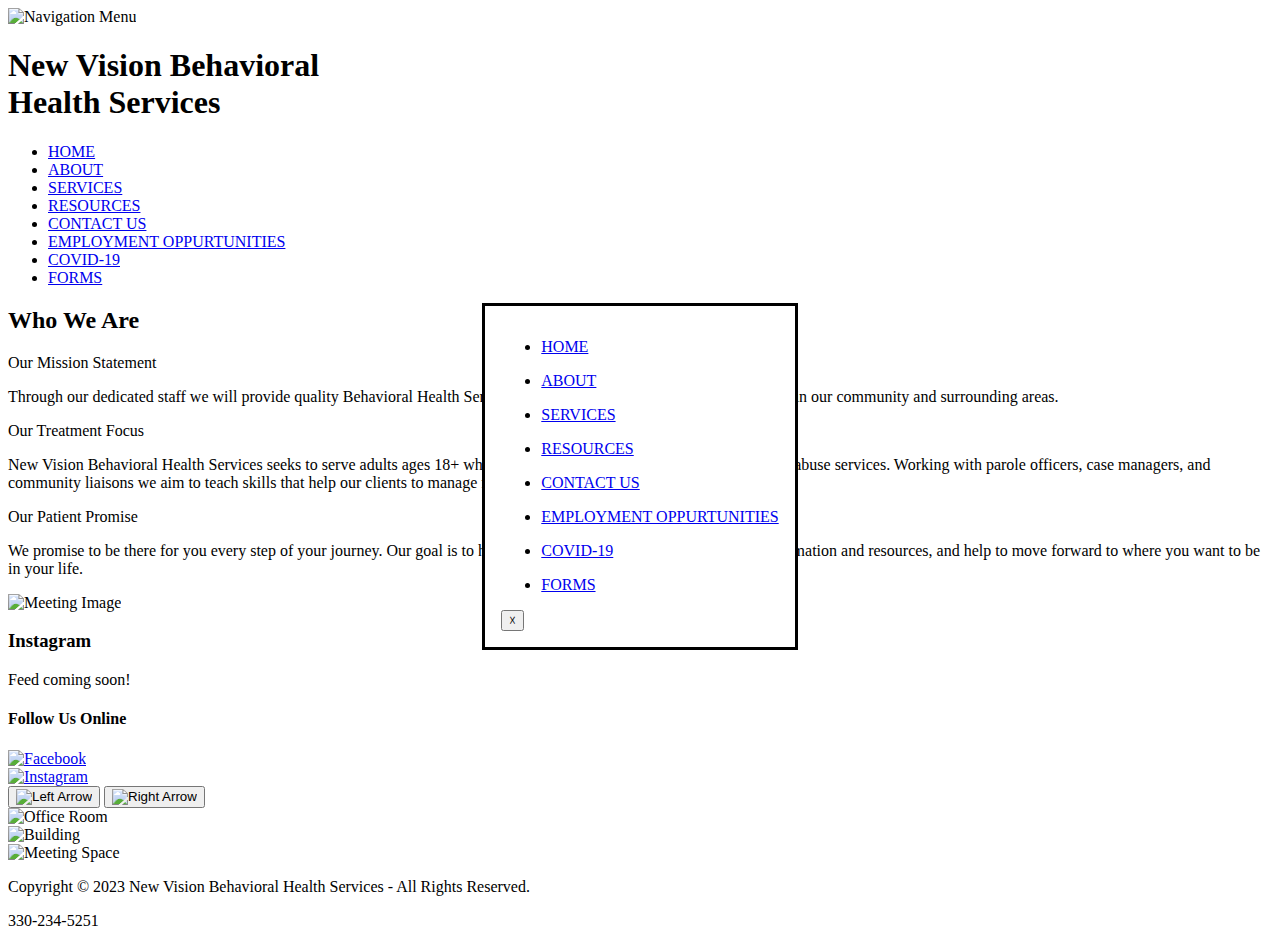
==== index.html @ 63b94a78 "added an alt attribute" ====
<!DOCTYPE html>
<html lang="en">
<head>
    <meta charset="UTF-8">
    <meta name="viewport" content="width=device-width, initial-scale=1.0">
    <title>New Vision Behavioral Health Services</title>
    <link rel="shortcut icon" href="/nvbhs/assets/logos/logo3.webp" type="image/x-icon">
    <link rel="stylesheet" href="/nvbhs/styles/master.css?v=1.0">
    <link rel="stylesheet" href="/nvbhs/styles/index.css?v=1.1">
    <script
    src="https://code.jquery.com/jquery-3.7.1.min.js"
    integrity="sha256-/JqT3SQfawRcv/BIHPThkBvs0OEvtFFmqPF/lYI/Cxo="
    crossorigin="anonymous"></script>
    <script src="javascript/gallery.js"></script>
    <script defer>
        $(() => $('#nav-placeholder').load('/nvbhs/src/nav.html'));
    </script>
    <script defer>
        $(document).ready(() => {
            const height = $('footer').height()
            $('#content-wrapper').css('min-height', `calc(100vh - ${height}px - 4rem)`);
        });
    </script>
    <meta name="description" content="Through our dedicated staff we will provide quality Behavioral Health Services that build, rebuild, and sustain individuals in Northeast Ohio">
</head>
<body>
    <nav>
        <img id="nav-menu" src="/nvbhs/assets/logos/hamburger-icon.png" alt="Navigation Menu">
        <h1>
            New Vision Behavioral <br>
            Health Services
        </h1>
        <ul id="link-container">
            <li><a href="/nvbhs/index.html">HOME</a></li>
            <li><a href="/nvbhs/src/about.html">ABOUT</a></li>
            <li><a href="/nvbhs/src/services.html">SERVICES</a></li>
            <li><a href="/nvbhs/src/resources.html">RESOURCES</a></li>
            <li><a href="/nvbhs/src/contact_us.html">CONTACT US</a></li>
            <li><a href="https://www.indeed.com/cmp/New-Vision-Behavioral-Health/about" target="_blank">EMPLOYMENT OPPURTUNITIES</a></li>
            <li><a href="/nvbhs/src/covid19.html">COVID-19</a></li>
            <li><a href="/nvbhs/src/forms.html">FORMS</a></li>
        </ul>
    </nav>
    <dialog id="nav-dialog" open="false">
        <div id="dialog-content-container">
            <ul id="dialog-link-container">
                <li><a href="/nvbhs/index.html"><p>HOME</p></a></li>
                <li><a href="/nvbhs/src/about.html"><p>ABOUT</p></a></li>
                <li><a href="/nvbhs/src/services.html"><p>SERVICES</p></a></li>
                <li><a href="/nvbhs/src/resources.html"><p>RESOURCES</p></a></li>
                <li><a href="/nvbhs/src/contact_us.html"><p>CONTACT US</p></a></li>
                <li><a href="https://www.indeed.com/cmp/New-Vision-Behavioral-Health/about" target="_blank"><p>EMPLOYMENT OPPURTUNITIES</p></a></li>
                <li><a href="/nvbhs/src/covid19.html"><p>COVID-19</p></a></li>
                <li><a href="/nvbhs/src/forms.html"><p>FORMS</p></a></li>
            </ul>
            <button>
                <span>&#9747;</span>
            </button>
        </div>
    </dialog>
    <div id="nav-placeholder"></div>
    <div class="content-wrapper">
        <div class="no-footer-wrapper">
            <div id="cover"></div>
            <main>
                <h2>Who We Are</h2>
                <div>
                    <span>Our Mission Statement</span>
                    <p>Through our dedicated staff we will provide quality Behavioral Health Services that build, rebuild, and sustain individuals in our community and surrounding areas.</p>
                </div>
                <div>
                    <span>Our Treatment Focus</span>
                    <p>  New Vision Behavioral Health Services seeks to serve adults ages 18+ who are in need of behavioral health and substance abuse services. Working with parole officers, case managers, and community liaisons we aim to teach skills that help our clients to manage mental health. </p>
                </div>
                <div>
                    <span>Our Patient Promise</span>
                    <p>We promise to be there for you every step of your journey. Our goal is to help you grow from your struggles, provide information and resources, and help to move forward to where you want to be in your life. </p>
                </div>
            </main>

            <div id="img-container"><img src="/nvbhs/assets/images/rs=w_984,h_656.webp" alt="Meeting Image"></div>
            <section id="social-container">
                <div id="insta-feed-container">
                    <h3>Instagram</h3>
                    <p>Feed coming soon!</p>
                </div>
                <h4>Follow Us Online</h4>
                <div id="social-icon-container">
                    <div><a href="https://www.facebook.com/NVBHOH" target="_blank"><img src="/nvbhs/assets/logos/facebook-icon.png" alt="Facebook"></a></div>
                    <div><a href="https://www.instagram.com/nvbhoh/" target="_blank"><img src="/nvbhs/assets/logos/instagram-icon.png" alt="Instagram"></a></div>
                </div>
            </section>
            <section id="gallery">
                <button id="left"><img src="/nvbhs/assets/images/left-arrow.webp" alt="Left Arrow"></button>
                <button id="right"><img src="/nvbhs/assets/images/right-arrow.webp" alt="Right Arrow"></button>
                <div><img src="/nvbhs/assets/images/gallery0.webp" alt="Office Room" loading="lazy"></div>
                <div><img src="/nvbhs/assets/images/gallery1.webp" alt="Building" loading="lazy"></div>
                <div><img src="/nvbhs/assets/images/gallery2.webp" alt="Meeting Space" loading="lazy"></div>
            </section>
        </div>
        <footer>
            <p id="copy-right">Copyright © 2023 New Vision Behavioral Health Services - All Rights Reserved.</p>
            <p id="phone_num">330-234-5251</p>
        </footer>
    </div>
</body>
</html>
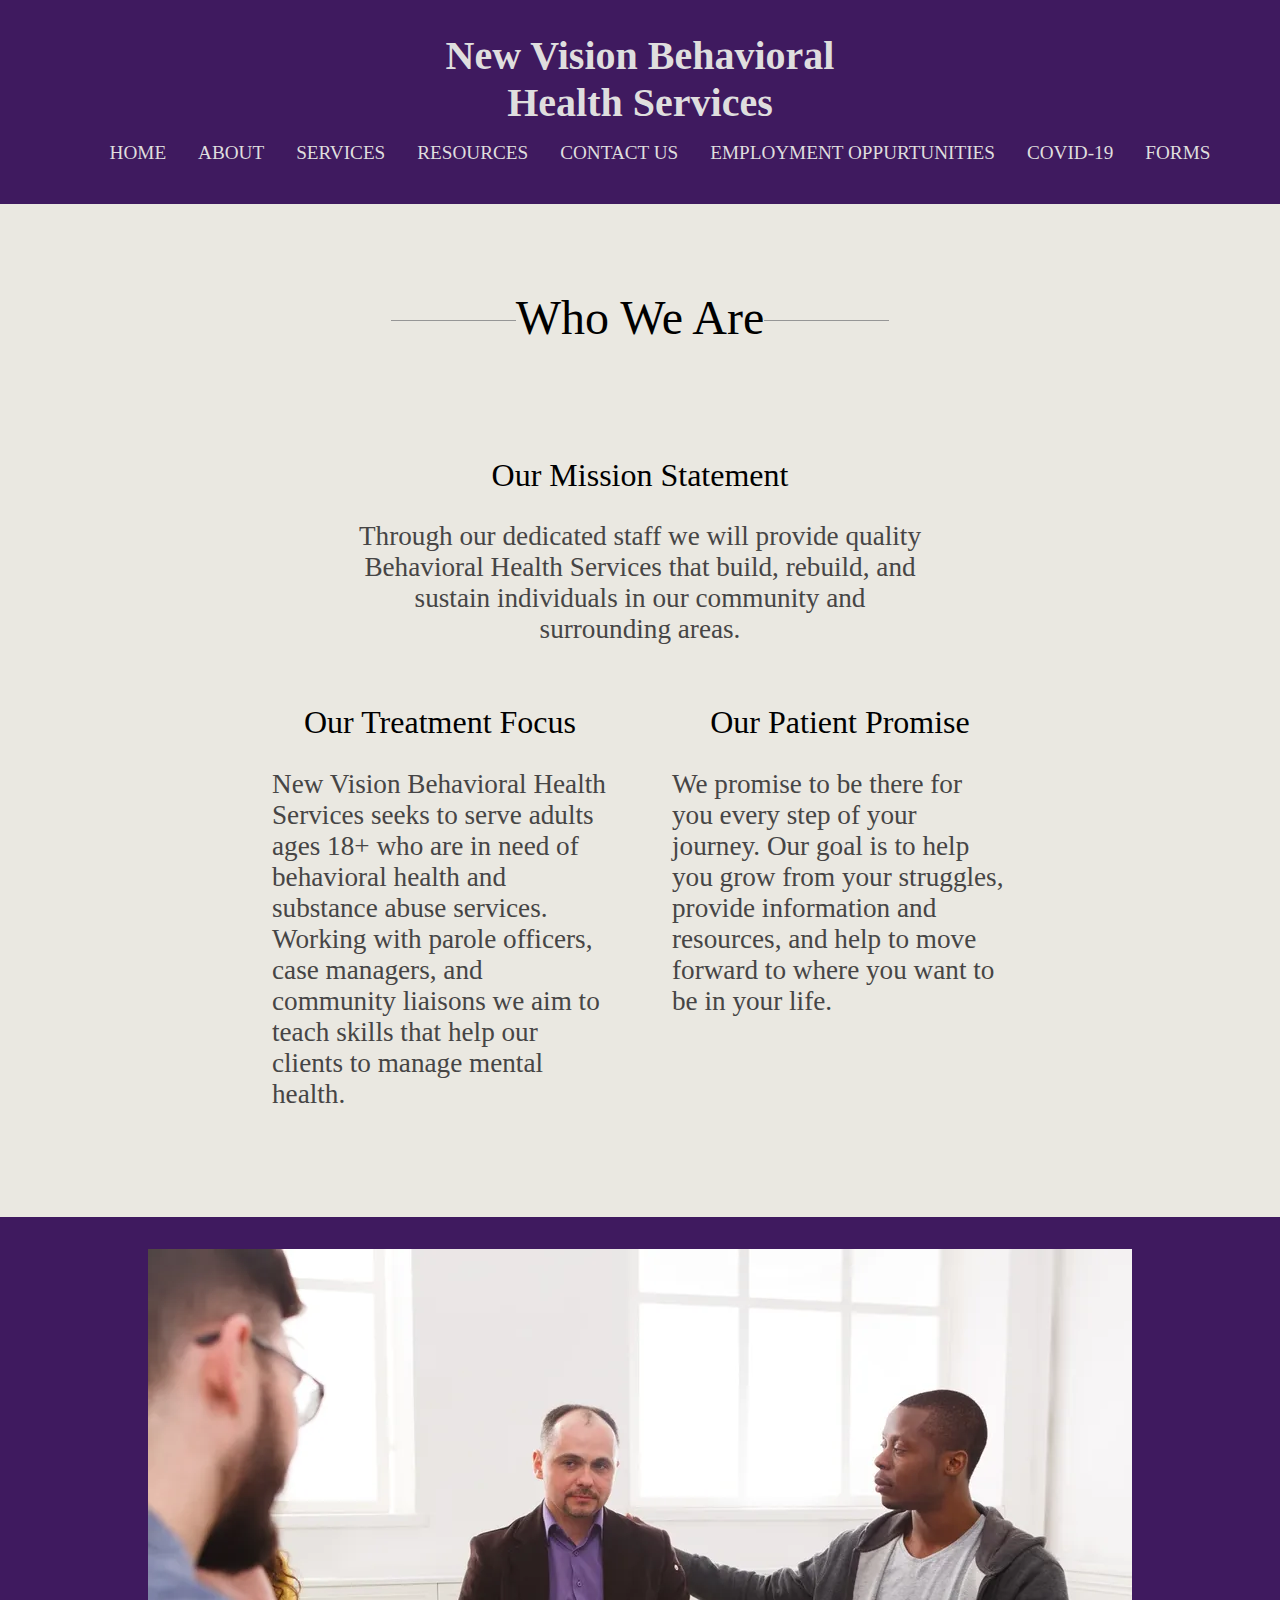
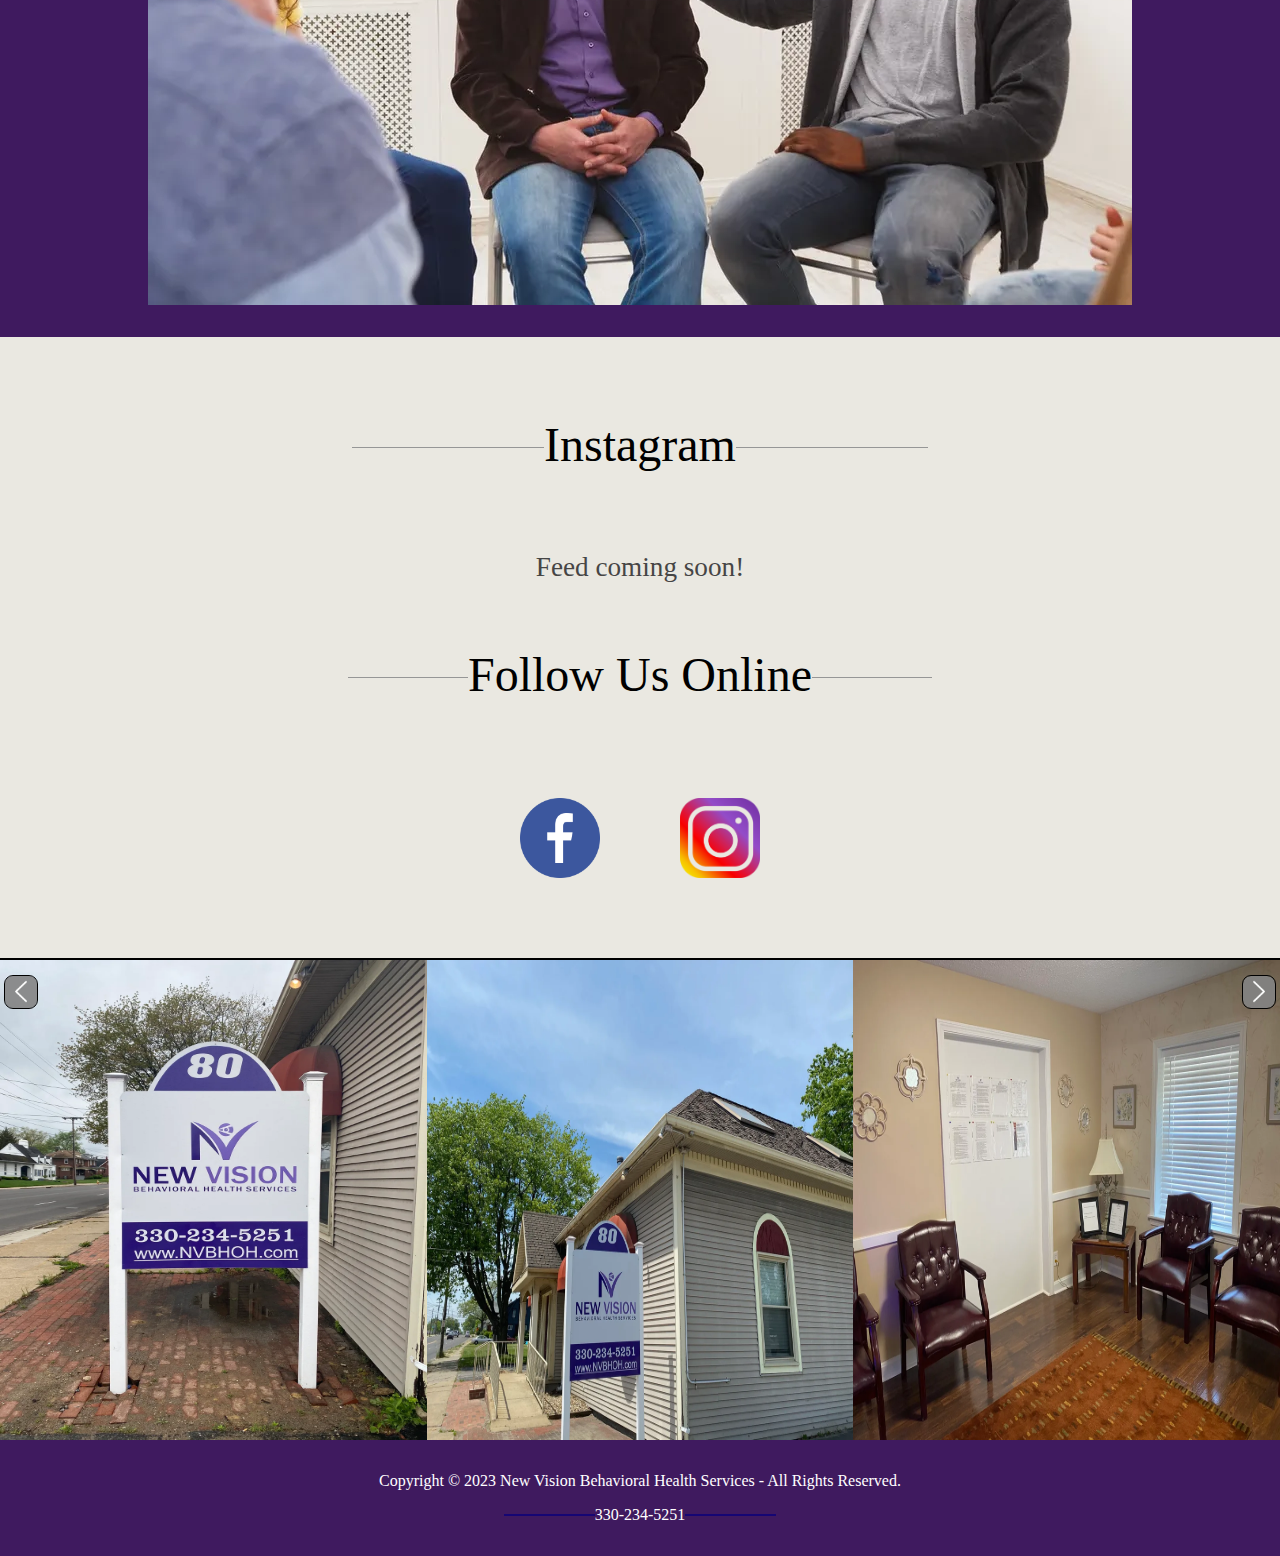
==== commit 8a30b3f2: "Changing file structure" ====
--- a/index.html
+++ b/index.html
@@ -4,16 +4,16 @@
     <meta charset="UTF-8">
     <meta name="viewport" content="width=device-width, initial-scale=1.0">
     <title>New Vision Behavioral Health Services</title>
-    <link rel="shortcut icon" href="/nvbhs/assets/logos/logo3.webp" type="image/x-icon">
-    <link rel="stylesheet" href="/nvbhs/styles/master.css?v=1.0">
-    <link rel="stylesheet" href="/nvbhs/styles/index.css?v=1.1">
+    <link rel="shortcut icon" href="/assets/logos/logo3.webp" type="image/x-icon">
+    <link rel="stylesheet" href="/styles/master.css?v=1.1">
+    <link rel="stylesheet" href="/styles/index.css?v=1.2">
     <script
     src="https://code.jquery.com/jquery-3.7.1.min.js"
     integrity="sha256-/JqT3SQfawRcv/BIHPThkBvs0OEvtFFmqPF/lYI/Cxo="
     crossorigin="anonymous"></script>
     <script src="javascript/gallery.js"></script>
     <script defer>
-        $(() => $('#nav-placeholder').load('/nvbhs/src/nav.html'));
+        $(() => $('#nav-placeholder').load('/src/nav.html'));
     </script>
     <script defer>
         $(document).ready(() => {
@@ -25,33 +25,33 @@
 </head>
 <body>
     <nav>
-        <img id="nav-menu" src="/nvbhs/assets/logos/hamburger-icon.png" alt="Navigation Menu">
+        <img id="nav-menu" src="/assets/logos/hamburger-icon.png" alt="Navigation Menu">
         <h1>
             New Vision Behavioral <br>
             Health Services
         </h1>
         <ul id="link-container">
-            <li><a href="/nvbhs/index.html">HOME</a></li>
-            <li><a href="/nvbhs/src/about.html">ABOUT</a></li>
-            <li><a href="/nvbhs/src/services.html">SERVICES</a></li>
-            <li><a href="/nvbhs/src/resources.html">RESOURCES</a></li>
-            <li><a href="/nvbhs/src/contact_us.html">CONTACT US</a></li>
+            <li><a href="/index.html">HOME</a></li>
+            <li><a href="/src/about.html">ABOUT</a></li>
+            <li><a href="/src/services.html">SERVICES</a></li>
+            <li><a href="/src/resources.html">RESOURCES</a></li>
+            <li><a href="/src/contact_us.html">CONTACT US</a></li>
             <li><a href="https://www.indeed.com/cmp/New-Vision-Behavioral-Health/about" target="_blank">EMPLOYMENT OPPURTUNITIES</a></li>
-            <li><a href="/nvbhs/src/covid19.html">COVID-19</a></li>
-            <li><a href="/nvbhs/src/forms.html">FORMS</a></li>
+            <li><a href="/src/covid19.html">COVID-19</a></li>
+            <li><a href="/src/forms.html">FORMS</a></li>
         </ul>
     </nav>
     <dialog id="nav-dialog" open="false">
         <div id="dialog-content-container">
             <ul id="dialog-link-container">
-                <li><a href="/nvbhs/index.html"><p>HOME</p></a></li>
-                <li><a href="/nvbhs/src/about.html"><p>ABOUT</p></a></li>
-                <li><a href="/nvbhs/src/services.html"><p>SERVICES</p></a></li>
-                <li><a href="/nvbhs/src/resources.html"><p>RESOURCES</p></a></li>
-                <li><a href="/nvbhs/src/contact_us.html"><p>CONTACT US</p></a></li>
+                <li><a href="/index.html"><p>HOME</p></a></li>
+                <li><a href="/src/about.html"><p>ABOUT</p></a></li>
+                <li><a href="/src/services.html"><p>SERVICES</p></a></li>
+                <li><a href="/src/resources.html"><p>RESOURCES</p></a></li>
+                <li><a href="/src/contact_us.html"><p>CONTACT US</p></a></li>
                 <li><a href="https://www.indeed.com/cmp/New-Vision-Behavioral-Health/about" target="_blank"><p>EMPLOYMENT OPPURTUNITIES</p></a></li>
-                <li><a href="/nvbhs/src/covid19.html"><p>COVID-19</p></a></li>
-                <li><a href="/nvbhs/src/forms.html"><p>FORMS</p></a></li>
+                <li><a href="/src/covid19.html"><p>COVID-19</p></a></li>
+                <li><a href="/src/forms.html"><p>FORMS</p></a></li>
             </ul>
             <button>
                 <span>&#9747;</span>
@@ -78,7 +78,7 @@
                 </div>
             </main>
 
-            <div id="img-container"><img src="/nvbhs/assets/images/rs=w_984,h_656.webp" alt="Meeting Image"></div>
+            <div id="img-container"><img src="/assets/images/rs=w_984,h_656.webp" alt="Meeting Image"></div>
             <section id="social-container">
                 <div id="insta-feed-container">
                     <h3>Instagram</h3>
@@ -86,16 +86,16 @@
                 </div>
                 <h4>Follow Us Online</h4>
                 <div id="social-icon-container">
-                    <div><a href="https://www.facebook.com/NVBHOH" target="_blank"><img src="/nvbhs/assets/logos/facebook-icon.png" alt="Facebook"></a></div>
-                    <div><a href="https://www.instagram.com/nvbhoh/" target="_blank"><img src="/nvbhs/assets/logos/instagram-icon.png" alt="Instagram"></a></div>
+                    <div><a href="https://www.facebook.com/NVBHOH" target="_blank"><img src="/assets/logos/facebook-icon.png" alt="Facebook"></a></div>
+                    <div><a href="https://www.instagram.com/nvbhoh/" target="_blank"><img src="/assets/logos/instagram-icon.png" alt="Instagram"></a></div>
                 </div>
             </section>
             <section id="gallery">
-                <button id="left"><img src="/nvbhs/assets/images/left-arrow.webp" alt="Left Arrow"></button>
-                <button id="right"><img src="/nvbhs/assets/images/right-arrow.webp" alt="Right Arrow"></button>
-                <div><img src="/nvbhs/assets/images/gallery0.webp" alt="Office Room" loading="lazy"></div>
-                <div><img src="/nvbhs/assets/images/gallery1.webp" alt="Building" loading="lazy"></div>
-                <div><img src="/nvbhs/assets/images/gallery2.webp" alt="Meeting Space" loading="lazy"></div>
+                <button id="left"><img src="/assets/images/left-arrow.webp" alt="Left Arrow"></button>
+                <button id="right"><img src="/assets/images/right-arrow.webp" alt="Right Arrow"></button>
+                <div><img src="/assets/images/gallery0.webp" alt="Office Room" loading="lazy"></div>
+                <div><img src="/assets/images/gallery1.webp" alt="Building" loading="lazy"></div>
+                <div><img src="/assets/images/gallery2.webp" alt="Meeting Space" loading="lazy"></div>
             </section>
         </div>
         <footer>
--- a/styles/master.css
+++ b/styles/master.css
@@ -0,0 +1,309 @@
+:root {
+    --text-color: #464545;
+    --line-color: #969696; 
+    --purple: #3F1A5F;
+}
+
+html {
+    background-color: #EAE8E1;
+    scroll-behavior: smooth;
+}
+
+body {
+    margin: 0;
+    overflow-x: hidden;
+    overflow-y: auto;
+}
+
+.content-wrapper {
+    display: grid;
+    grid-template-rows: 1fr auto;
+    min-height: 100vh;
+}
+
+h2 {
+    max-width: 90vw;
+    text-align: center;
+}
+
+@font-face {
+    font-family: open_sans;
+    src: url(/nvbhs/fonts/Open_Sans/OpenSans-VariableFont_wdth\,wght.ttf);
+}
+@font-face {
+    font-family: oswald;
+    src: url(/nvbhs/fonts/Oswald/Oswald-VariableFont_wght.ttf);
+}
+@font-face {
+    font-family: playfair;
+    src: url(/nvbhs/fonts/Playfair_Display/PlayfairDisplay-VariableFont_wght.ttf);
+}
+
+/* NAV */
+h2 {
+    font-size: 3rem;
+    font-weight: 100;
+    width: fit-content;
+    position: relative;
+    margin: 0 auto 5rem;
+}
+
+h2::before, h2::after {
+    content: "";
+    background-color: var(--line-color);
+    height: 1px;
+    width: 50%;
+    position: absolute;
+    top: 55%;
+}
+
+h2::before {right: 100%;}
+h2::after {left: 100%;}
+
+/* Gets rid of before and after lines on small screens */
+@media screen and (max-width: 800px) {
+    h2::before, h2::after, h3::before, h3::after, h4::before, h4::after {
+        display: none;
+    }
+}
+
+#nav-placeholder {height: 0;}
+
+nav {
+    background-color: var(--purple);
+    color: rgb(223, 222, 222);
+    position: fixed;
+    top: 0;
+    left: 0;
+    width: 100%;
+    max-height: 15rem;
+    z-index: 998;
+    padding: 1rem 0;
+}
+
+nav img {
+    position: absolute;
+    height: 3rem;
+    inset: 1rem;
+    display: none;
+}
+
+nav img:hover {
+    cursor: pointer;
+    transform: scale(1.1);
+}
+
+.fade-in {animation: fade-in 200ms forwards;}
+.fade-out {animation: fade-out 200ms forwards;}
+
+dialog {
+    width: 100vw;
+    height: 100vh;
+}
+
+#nav-dialog {
+    position: fixed;
+    display: none;
+    top: 0;
+    left: 0;
+    width: 100%;
+    height: 100%;
+    background-color: var(--purple);
+    padding: 0;
+    z-index: 999;
+    border: none;
+    overflow-y: auto;
+}
+
+.slide-in {animation: slide-in 500ms ease;}
+.slide-out {animation: slide-out 500ms ease;}
+
+#dialog-content-container {
+    background: none;
+    max-height: 100%;
+    width: 35rem;
+    margin: 10rem auto 0;
+    display: flex;
+    justify-content: space-around;
+    align-items: flex-start;
+    padding-left: 1rem;
+}
+
+#dialog-content-container button {
+    padding: .5rem 1rem;
+    border: none;
+    background: none;
+    color: #ffffff;
+    margin-top: 1rem;
+}
+
+#nav-dialog button:hover {
+    cursor: pointer;
+    background-color: #ff0000;
+    border-radius: .5rem;
+}
+
+#dialog-content-container > button > span {
+    font-size: 2rem;
+    font-weight: bolder;
+}
+
+#dialog-link-container {
+    width: fit-content;
+    color: #ffffff;
+    list-style: none;
+    font-family: oswald;
+    font-size: 1.7rem;
+    padding: 0;
+}
+
+#dialog-link-container li {
+    display: block;
+    margin: 2rem 0;
+    width: 100%;
+    padding: 0 .5rem;
+    border-bottom: 1px solid #ffffff;
+}
+
+#dialog-link-container a {
+    text-decoration: none;
+    color: #ffffff
+}
+
+#dialog-link-container li:hover p:hover {
+    cursor: pointer;
+    transform-origin: 10%;
+    transform: scale(1.1);
+}
+
+@media screen and (max-width: 600px) {
+    #dialog-content-container {
+        justify-items: left;
+        width: fit-content;
+        gap: 2rem;
+    }
+    #dialog-content-container p {font-size: 1.5rem;}
+}
+
+@media screen and (max-height: 850px) {
+    #dialog-content-container {margin-top: 0;}
+    #dialog-content-container p {font-size: 1rem;}
+}
+
+@media screen and (min-height: 850px) and (max-height: 1100px) {
+    #dialog-content-container {margin-top: 1rem}
+}
+
+h1 {
+    margin: 1rem auto;
+    text-align: center;
+    font-size: 2.5rem;
+    font-family: oswald;
+}
+
+#link-container {
+    display: flex;
+    flex-wrap: wrap;
+    gap: 2rem;
+    align-items: center;
+    justify-content: center;
+    list-style-type: none;
+    margin: 0 auto 1.5rem;
+    font-family: oswald;
+    font-size: 1.2rem;
+}
+
+nav li {
+    text-align: center;
+    flex: 0 1 auto;
+    width: fit-content;
+    
+}
+
+nav li:hover {
+    /* cursor: pointer; */
+    transform: scale(1.1);
+    text-decoration: underline;
+}
+
+#link-container a {
+    text-decoration: none;
+    color: inherit;
+}
+
+@media screen and (max-width: 600px) {
+    nav img {
+        height: 2rem;
+        inset: .3rem;
+    }
+    h1 {font-size: 1.5rem;}
+}
+
+@media screen and (min-width: 600px) and (max-width: 1000px) {
+    h1 {font-size: 2rem;}
+}
+
+@keyframes slide-in {
+    0% {transform: translateX(-100%);}
+    100% {transform: translateX(0%);}
+}
+
+@keyframes slide-out {
+    0% {transform: translateX(0%);}
+    100% {transform: translateX(-100%);}
+}
+
+@keyframes fade-in {
+    0% {opacity: 0;}
+    100% {opacity: 100;}
+}
+
+@keyframes fade-out {
+    0% {opacity: 100;}
+    100% {opacity: 0;}
+}
+/* END NAV */
+
+/* Footer */
+
+footer {
+    background-color: var(--purple);
+    width: 100vw;
+    padding: 2rem 0;
+    margin-bottom: 0;
+}
+
+footer > p {
+    color: #ffffff;
+    margin: auto;
+    width: fit-content;
+    max-width: 90%;
+    text-align: center;
+    font-family: opensans;
+}
+
+#phone_num {
+    position: relative;
+    margin-top: 1rem;
+}
+
+#phone_num::before, #phone_num::after {
+    content: "";
+    background-color: #160674;
+    height: 2px;
+    width: 100%;
+    position: absolute;
+    top: 50%;
+    transform: translateY(-50%);
+}
+
+#phone_num::before {right: 100%;}
+#phone_num::after {left: 100%;}
+
+@media screen and (max-width: 400px) {
+    #phone_num::before, #phone_num::after {
+        width: 20%;
+    }
+}
+
+/* End Footer */--- a/styles/index.css
+++ b/styles/index.css
@@ -0,0 +1,295 @@
+.content-wrapper {
+    transform: translateY(50px);
+}
+
+#cover {
+    height: 10rem;
+    width: 100%;
+    background: url(/nvbhs/assets/logos/logo5.webp) no-repeat center center;
+    background-size: contain;
+}
+
+/* Who We Are Grid */
+
+main {
+    width: 60vw;
+    margin: 5rem auto;
+    display: grid;
+    grid-template-columns: repeat(2, 1fr);
+    gap: 2rem;
+}
+
+span {
+    font-family: playfair;
+}
+
+main div {
+    display: flex;
+    flex-direction: column;
+    align-items: center;
+}
+
+main p {
+    font-size: 1.7rem;
+    font-weight: 400;
+    font-family: opensans;
+    color: var(--text-color);
+}
+
+main span {
+    font-size: 2rem;
+    font-weight: 500;
+}
+
+main p, main span {padding: 0 1rem;}
+
+main > :first-child {
+    grid-area: 1 / 1 / 1 / 3;
+    text-align: center;
+}
+
+main > :nth-child(2) {
+    grid-area: 2 / 1 / 2 / 3;
+}
+
+@media screen and (max-width: 700px) {
+    main {
+        width: 100vw;
+    }
+}
+
+@media screen and (max-width: 1000px) {
+    main {
+        grid-template-columns: 1fr;
+        grid-template-rows: repeat(4, auto);
+        text-align: center;
+    }
+    main > :first-child {
+        grid-area: 1 / 1;
+    }
+    main > :nth-child(2) {
+        grid-area: 2 / 1;
+    }
+    main > :nth-child(3) {
+        grid-area: 3 / 1;
+    }
+    main > :nth-child(4) {
+        grid-area: 4 / 1;
+    }
+}
+
+@media screen and (min-width: 900px) {
+    main > :nth-child(2) p {
+        max-width: 75%;
+        text-align: center;
+    }
+}
+
+@media screen and (min-width: 1550px) {
+    main {width: 35vw;}
+}
+
+/* End Grid */
+
+#img-container {
+    width: 100vw;
+    height: auto;
+    background-color: var(--purple);
+    display: flex;
+    padding: 2rem 0;
+}
+
+#img-container > img {
+    display: block;
+    max-height: 75%;
+    max-width: 50%;
+    margin: auto;
+    overflow: hidden;
+}
+
+@media screen and (max-width: 1400px) {
+    #img-container > img {
+        max-height: 90%;
+        max-width: 90vw;
+    }
+}
+
+/* Social Media */
+
+#social-container {
+    width: fit-content;
+    margin: auto;
+}
+
+h3, h4 {
+    width: fit-content;
+    font-size: 3rem;
+    font-weight: 100;
+    position: relative;
+    max-width: 90vw;
+    text-align: center;
+}
+
+h3::before, h3::after, h4::before, h4::after {
+    content: "";
+    background-color: var(--line-color);
+    height: 1px;
+    position: absolute;
+    top: 55%;
+}
+
+h3::before, h3::after {width: 100%;}
+h4::before, h4::after {width: 35%;}
+
+h3::before, h4::before {right: 100%;}
+h3::after, h4::after {left: 100%;}
+
+h3 {
+    margin: 5rem auto;
+}
+
+h4 {
+    margin: 4rem auto 6rem;
+}
+
+
+#insta-feed-container p {
+    color: var(--text-color);
+    margin: auto;
+    width: fit-content;
+    font-size: 1.7rem;
+}
+
+#social-icon-container {
+    display: grid;
+    grid-template-columns: repeat(2, 1fr);
+    height: 10rem;
+    width: 20rem;
+    margin: auto;
+}
+
+#social-icon-container div {
+    height: 5rem;
+    display: flex;
+    justify-content: center;
+    align-items: center;
+}
+
+#social-icon-container a {
+    height: 100%;
+}
+
+#social-icon-container img {
+    height: 100%;
+}
+
+#social-icon-container img:hover {
+    cursor: pointer;
+    transform: scale(1.1);
+}
+
+@media screen and (max-width: 600px) {
+    h3, h4 {
+        font-size: 2rem;
+    }
+    #insta-feed-container p {
+        font-size: 1.5rem;
+    }
+    #social-icon-container {
+        width: 100vw;
+    }
+    /* #social-icon-container * {
+        width: 4rem;
+        aspect-ratio: 1 / 1;
+    } */
+}
+
+/* Gallery */
+
+#gallery {
+    display: flex;
+    overflow: hidden;
+    width: 100vw;
+    margin-bottom: 0;
+    border-top: 2px solid black;
+}
+
+#gallery div {
+    flex: 1;
+}
+
+#gallery img:not(#left img):not(#right img) {
+    width: 100%;
+    height: 100%;
+}
+
+/* #gallery img:hover {
+    transform: scale(1.1);
+} */
+
+#big-gallery {
+    background-color: var(--purple);
+    position: fixed;
+    height: 50vh;
+    width: 100vw;
+}
+
+#left, #right {
+    height: 2rem;
+    aspect-ratio: 1 / 1;
+    position: absolute;
+    z-index: 1;
+    transform: translateY(1rem);
+    outline: 1px solid black;
+    border-radius: .5rem;
+    border: none;
+    background-color: rgba(131, 131, 131, .9);
+    display: flex;
+    align-items: center;
+    justify-content: center;
+    padding: 3px;
+}
+
+#left > img, #right > img {
+    height: 90%;
+    width: 90%;
+    box-sizing: border-box;
+}
+
+#left:hover, #right:hover {
+    background-color: rgb(58, 55, 55);
+    cursor: pointer;
+}
+
+#left {
+    left: 5px;
+}
+
+#right {
+    right: 5px;
+}
+
+.fadeIn {animation: fadeIn 900ms forwards;}
+
+@keyframes fadeIn {
+    0% {opacity: .6;}
+    10% {opacity: 40;}
+    25% {opacity: 50;}
+    50% {opacity: 75;}
+    100% {opacity: 100;}
+}
+
+@media screen and (max-width: 800px) {
+    #gallery {height: 12rem;}
+}
+
+@media screen and (min-width: 800px) and (max-width: 1200px) {
+    #gallery {height: 20rem;}
+}
+
+@media screen and (min-width: 1200px) {
+    #gallery {height: 30rem;}
+
+}
+
+/* End Gallery */
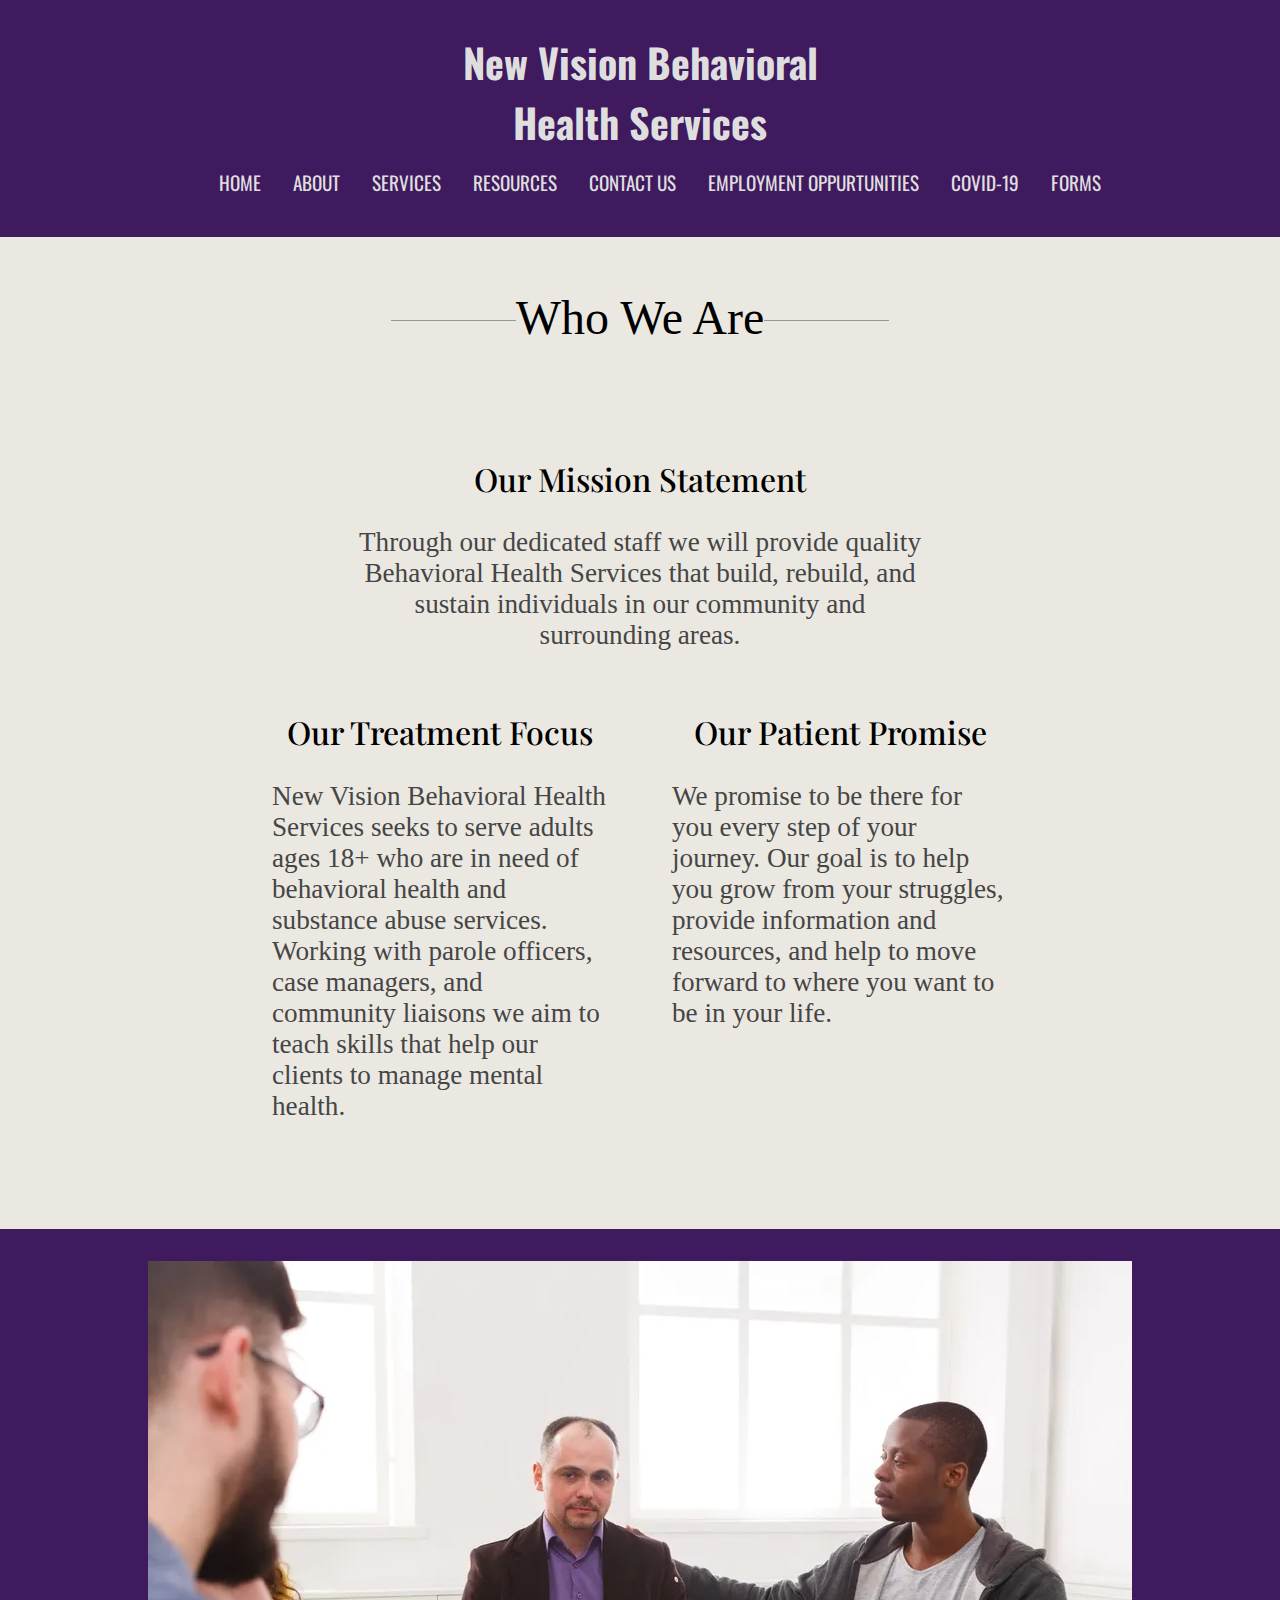
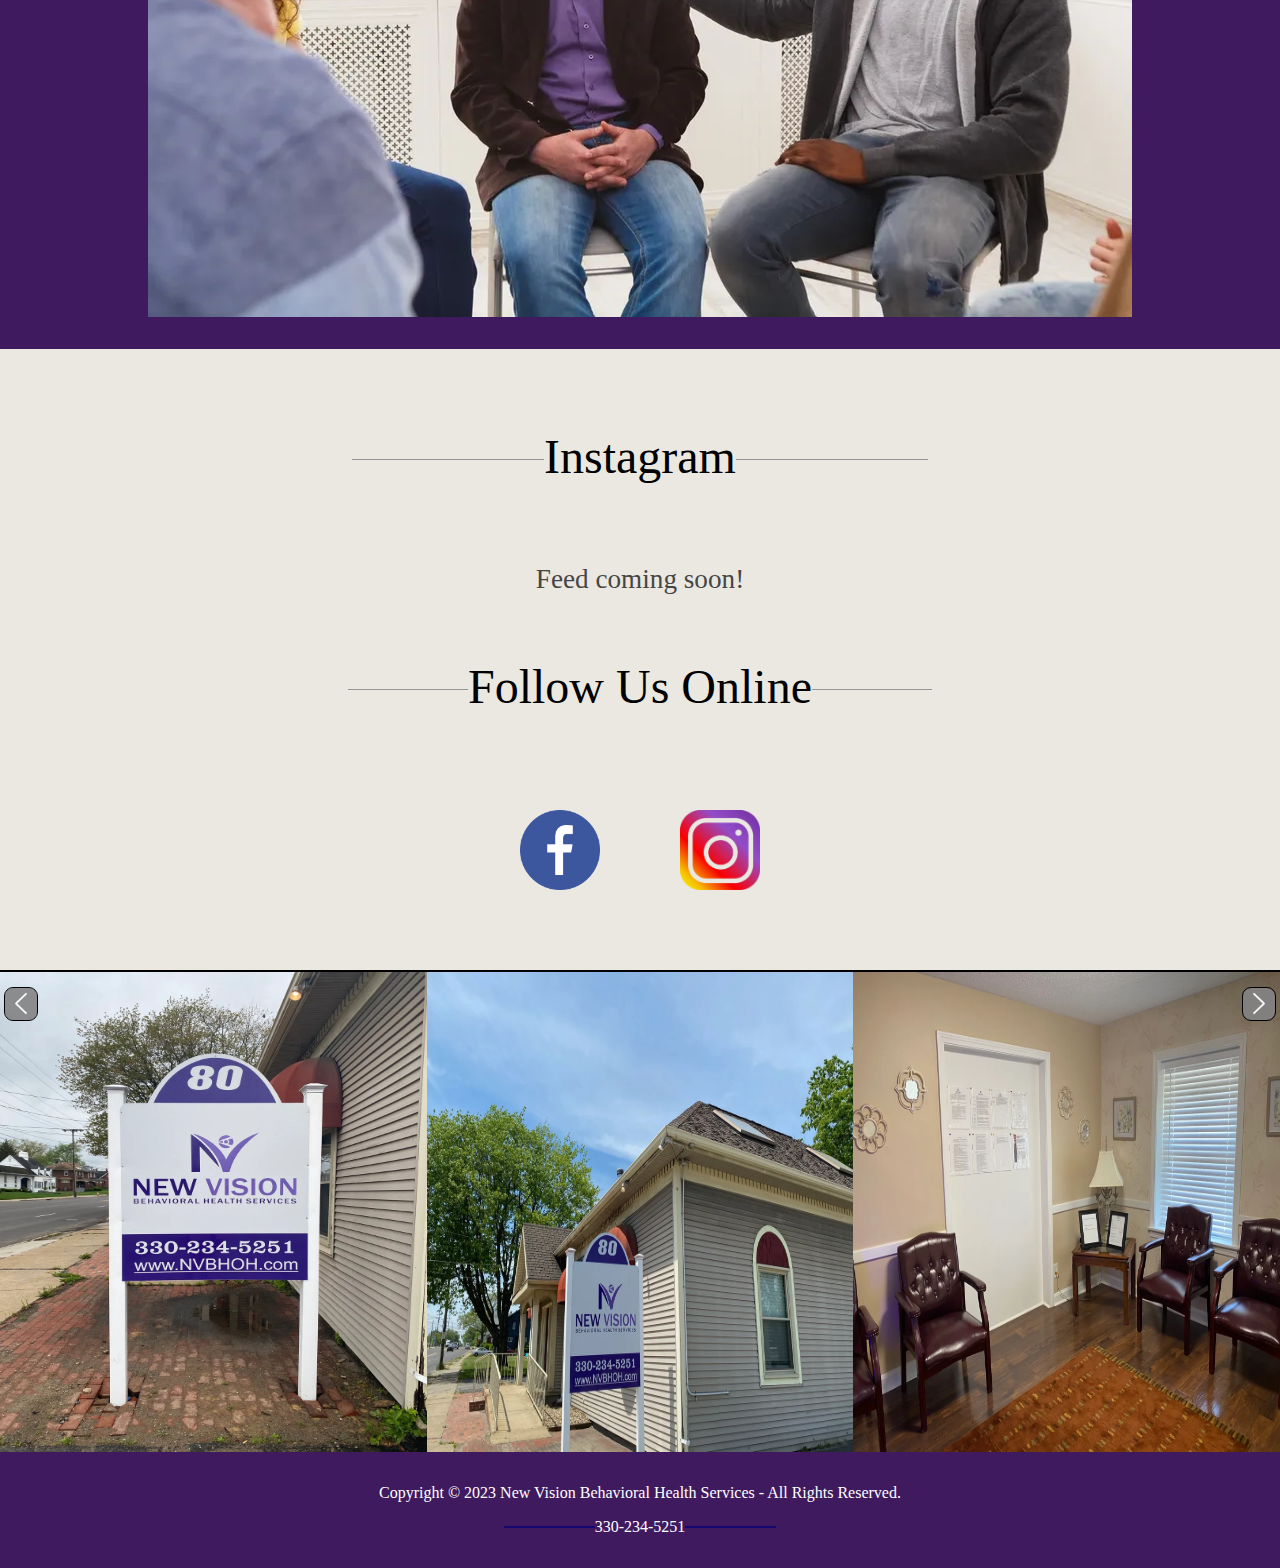
==== commit 40ee24ab: "Updated file pathing" ====
--- a/index.html
+++ b/index.html
@@ -5,15 +5,15 @@
     <meta name="viewport" content="width=device-width, initial-scale=1.0">
     <title>New Vision Behavioral Health Services</title>
     <link rel="shortcut icon" href="/assets/logos/logo3.webp" type="image/x-icon">
-    <link rel="stylesheet" href="/styles/master.css?v=1.1">
-    <link rel="stylesheet" href="/styles/index.css?v=1.2">
+    <link rel="stylesheet" href="/styles/master.css?v=1.2">
+    <link rel="stylesheet" href="/styles/index.css?v=1.4">
     <script
     src="https://code.jquery.com/jquery-3.7.1.min.js"
     integrity="sha256-/JqT3SQfawRcv/BIHPThkBvs0OEvtFFmqPF/lYI/Cxo="
     crossorigin="anonymous"></script>
     <script src="javascript/gallery.js"></script>
     <script defer>
-        $(() => $('#nav-placeholder').load('/src/nav.html'));
+        $(() => $('#nav-placeholder').load('src/nav.html'));
     </script>
     <script defer>
         $(document).ready(() => {
@@ -25,33 +25,33 @@
 </head>
 <body>
     <nav>
-        <img id="nav-menu" src="/assets/logos/hamburger-icon.png" alt="Navigation Menu">
+        <img id="nav-menu" src="assets/logos/hamburger-icon.png" alt="Navigation Menu">
         <h1>
             New Vision Behavioral <br>
             Health Services
         </h1>
         <ul id="link-container">
-            <li><a href="/index.html">HOME</a></li>
-            <li><a href="/src/about.html">ABOUT</a></li>
-            <li><a href="/src/services.html">SERVICES</a></li>
-            <li><a href="/src/resources.html">RESOURCES</a></li>
-            <li><a href="/src/contact_us.html">CONTACT US</a></li>
+            <li><a href="index.html">HOME</a></li>
+            <li><a href="src/about.html">ABOUT</a></li>
+            <li><a href="src/services.html">SERVICES</a></li>
+            <li><a href="src/resources.html">RESOURCES</a></li>
+            <li><a href="src/contact_us.html">CONTACT US</a></li>
             <li><a href="https://www.indeed.com/cmp/New-Vision-Behavioral-Health/about" target="_blank">EMPLOYMENT OPPURTUNITIES</a></li>
-            <li><a href="/src/covid19.html">COVID-19</a></li>
-            <li><a href="/src/forms.html">FORMS</a></li>
+            <li><a href="src/covid19.html">COVID-19</a></li>
+            <li><a href="src/forms.html">FORMS</a></li>
         </ul>
     </nav>
     <dialog id="nav-dialog" open="false">
         <div id="dialog-content-container">
             <ul id="dialog-link-container">
-                <li><a href="/index.html"><p>HOME</p></a></li>
-                <li><a href="/src/about.html"><p>ABOUT</p></a></li>
-                <li><a href="/src/services.html"><p>SERVICES</p></a></li>
-                <li><a href="/src/resources.html"><p>RESOURCES</p></a></li>
-                <li><a href="/src/contact_us.html"><p>CONTACT US</p></a></li>
+                <li><a href="index.html"><p>HOME</p></a></li>
+                <li><a href="src/about.html"><p>ABOUT</p></a></li>
+                <li><a href="src/services.html"><p>SERVICES</p></a></li>
+                <li><a href="src/resources.html"><p>RESOURCES</p></a></li>
+                <li><a href="src/contact_us.html"><p>CONTACT US</p></a></li>
                 <li><a href="https://www.indeed.com/cmp/New-Vision-Behavioral-Health/about" target="_blank"><p>EMPLOYMENT OPPURTUNITIES</p></a></li>
-                <li><a href="/src/covid19.html"><p>COVID-19</p></a></li>
-                <li><a href="/src/forms.html"><p>FORMS</p></a></li>
+                <li><a href="src/covid19.html"><p>COVID-19</p></a></li>
+                <li><a href="src/forms.html"><p>FORMS</p></a></li>
             </ul>
             <button>
                 <span>&#9747;</span>
@@ -78,7 +78,7 @@
                 </div>
             </main>
 
-            <div id="img-container"><img src="/assets/images/rs=w_984,h_656.webp" alt="Meeting Image"></div>
+            <div id="img-container"><img src="assets/images/rs=w_984,h_656.webp" alt="Meeting Image"></div>
             <section id="social-container">
                 <div id="insta-feed-container">
                     <h3>Instagram</h3>
@@ -86,16 +86,16 @@
                 </div>
                 <h4>Follow Us Online</h4>
                 <div id="social-icon-container">
-                    <div><a href="https://www.facebook.com/NVBHOH" target="_blank"><img src="/assets/logos/facebook-icon.png" alt="Facebook"></a></div>
-                    <div><a href="https://www.instagram.com/nvbhoh/" target="_blank"><img src="/assets/logos/instagram-icon.png" alt="Instagram"></a></div>
+                    <div><a href="https://www.facebook.com/NVBHOH" target="_blank"><img src="assets/logos/facebook-icon.png" alt="Facebook"></a></div>
+                    <div><a href="https://www.instagram.com/nvbhoh/" target="_blank"><img src="assets/logos/instagram-icon.png" alt="Instagram"></a></div>
                 </div>
             </section>
             <section id="gallery">
-                <button id="left"><img src="/assets/images/left-arrow.webp" alt="Left Arrow"></button>
-                <button id="right"><img src="/assets/images/right-arrow.webp" alt="Right Arrow"></button>
-                <div><img src="/assets/images/gallery0.webp" alt="Office Room" loading="lazy"></div>
-                <div><img src="/assets/images/gallery1.webp" alt="Building" loading="lazy"></div>
-                <div><img src="/assets/images/gallery2.webp" alt="Meeting Space" loading="lazy"></div>
+                <button id="left"><img src="assets/images/left-arrow.webp" alt="Left Arrow"></button>
+                <button id="right"><img src="assets/images/right-arrow.webp" alt="Right Arrow"></button>
+                <div><img src="assets/images/gallery0.webp" alt="Office Room" loading="lazy"></div>
+                <div><img src="assets/images/gallery1.webp" alt="Building" loading="lazy"></div>
+                <div><img src="assets/images/gallery2.webp" alt="Meeting Space" loading="lazy"></div>
             </section>
         </div>
         <footer>
--- a/styles/master.css
+++ b/styles/master.css
@@ -28,15 +28,15 @@
 
 @font-face {
     font-family: open_sans;
-    src: url(/nvbhs/fonts/Open_Sans/OpenSans-VariableFont_wdth\,wght.ttf);
+    src: url(/fonts/Open_Sans/OpenSans-VariableFont_wdth\,wght.ttf);
 }
 @font-face {
     font-family: oswald;
-    src: url(/nvbhs/fonts/Oswald/Oswald-VariableFont_wght.ttf);
+    src: url(/fonts/Oswald/Oswald-VariableFont_wght.ttf);
 }
 @font-face {
     font-family: playfair;
-    src: url(/nvbhs/fonts/Playfair_Display/PlayfairDisplay-VariableFont_wght.ttf);
+    src: url(/fonts/Playfair_Display/PlayfairDisplay-VariableFont_wght.ttf);
 }
 
 /* NAV */
--- a/styles/index.css
+++ b/styles/index.css
@@ -5,7 +5,7 @@
 #cover {
     height: 10rem;
     width: 100%;
-    background: url(/nvbhs/assets/logos/logo5.webp) no-repeat center center;
+    background: url(../assets/logos/logo5.webp) no-repeat center center;
     background-size: contain;
 }
 
